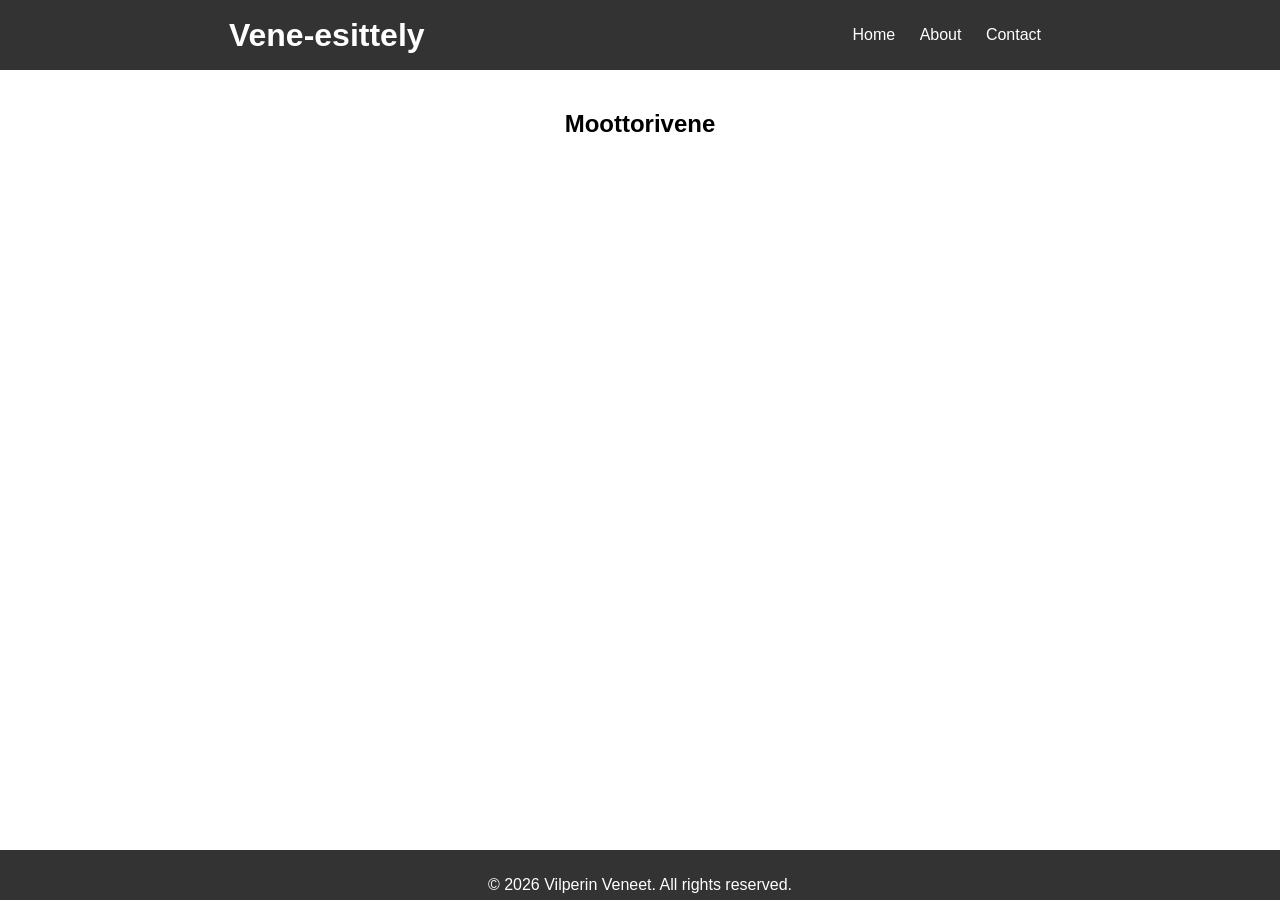
==== boat1.html @ 3406d79c "removed info" ====
<!DOCTYPE html>
<html lang="en">
    <head>
        <meta charset="UTF-8">
        <meta name="viewport" content="width=device-width, initial-scale=1.0">
        <title>Vene-esittely</title>
        <link rel="stylesheet" href="style.css">
    </head>
    <body>
        <header>
            <h1>Vene-esittely</h1>
            <nav>
                <a href="index.html">Home</a>
                <a href="about.html">About</a>
                <a href="contact.html">Contact</a>
            </nav>
        </header>

        <main>
            <section id="boat1">
                <div>
                    <h1>Moottorivene</h1>
                </div>
            </section>
        </main>

        <footer>
            <p>&copy; 2026 Vilperin Veneet. All rights reserved.</p>
        </footer>
    </body>
</html>
---- style.css ----
body {
    font-family: Arial, sans-serif;
    margin: 0;
    padding: 0;
    display: flex;
    flex-direction: column;
    min-height: 100vh;
}
main {
    flex: 1;
}
section {
    padding: 20px;
    text-align: center;
}
section#intro {
    padding: 20px 0;
}
header {
    background-color: #333;
    color: #fff;
    padding: 20px;
    text-align: center;
    display: flex;
    justify-content: space-around;
    height: 30px;
    align-items: center;
}
header a {
    color: #fff;
    text-decoration: none;
    margin: 0 10px;
}
header a:hover {
    text-decoration: underline;
}
footer {
    background-color: #333;
    color: #fff;
    padding: 10px;
    text-align: center;
    height: 30px;
}

#intro {
    background-color: #f4f4f4;
    padding: 20px;
    text-align: center;
}

.cards {
    display: grid;
    grid-template-columns: repeat(3, minmax(300px, 1fr));
    padding: 20px;
}

.card {
    flex: 1 1 300px;
    margin: 10px;
    padding: 20px;
    text-align: center;
    background-color: #ebefef;
    border: 1px solid #ddd;
    border-radius: 5px;
}
.card img {
    max-width: 100%;
    height: 300px;
    object-fit: cover;
}
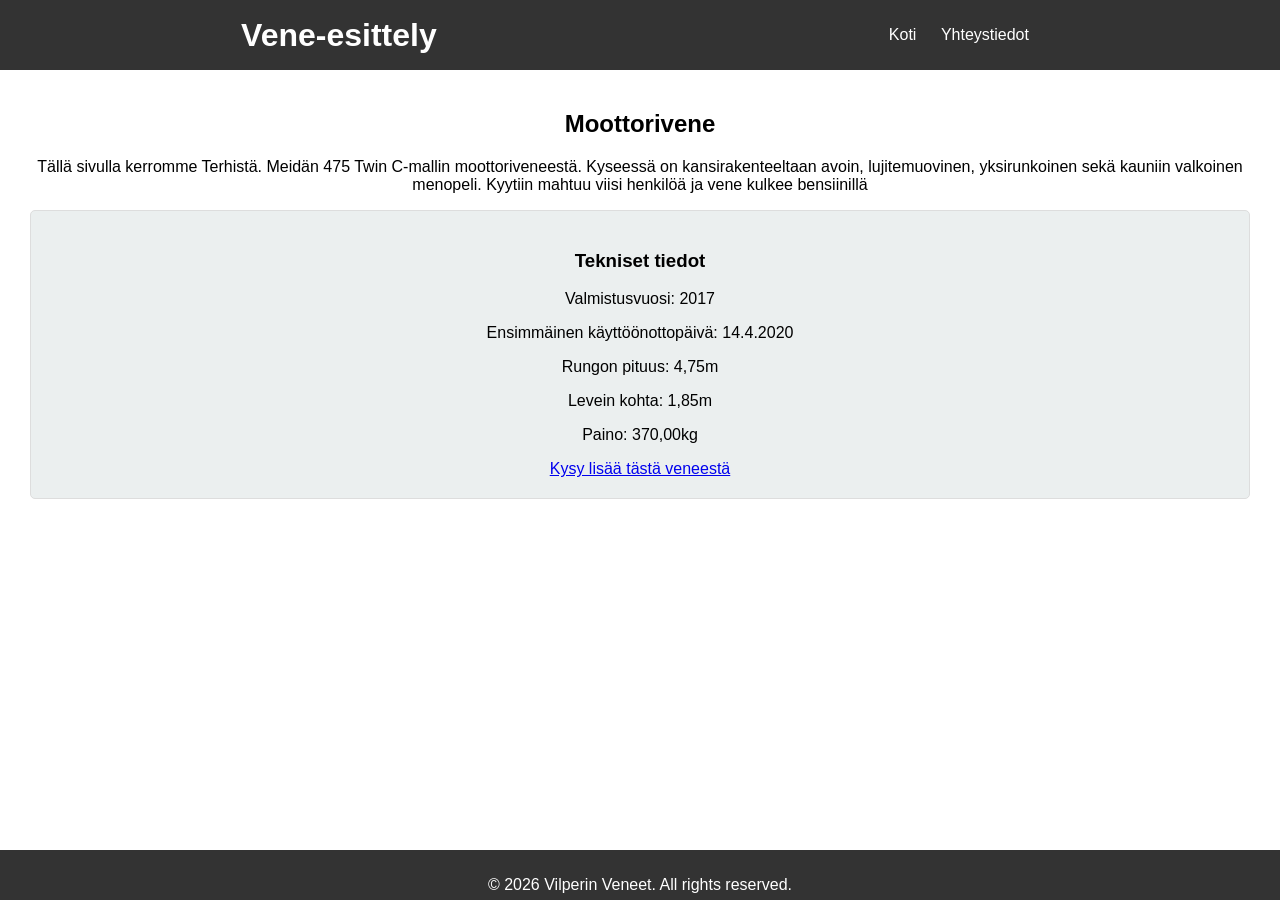
==== commit d8703d47: "boatfix" ====
--- a/boat1.html
+++ b/boat1.html
@@ -10,9 +10,8 @@
         <header>
             <h1>Vene-esittely</h1>
             <nav>
-                <a href="index.html">Home</a>
-                <a href="about.html">About</a>
-                <a href="contact.html">Contact</a>
+                <a href="index.html">Koti</a>
+                <a href="contact.html">Yhteystiedot</a>
             </nav>
         </header>
 
@@ -20,7 +19,20 @@
             <section id="boat1">
                 <div>
                     <h1>Moottorivene</h1>
+                    <p>Tällä sivulla kerromme Terhistä. Meidän 475 Twin C-mallin moottoriveneestä. Kyseessä on kansirakenteeltaan avoin, lujitemuovinen, yksirunkoinen sekä kauniin valkoinen menopeli. Kyytiin mahtuu viisi henkilöä ja vene kulkee bensiinillä</p>
                 </div>
+                <div class="card">
+                    <article>
+                        <h3>Tekniset tiedot</h3>
+                        <p>Valmistusvuosi: 2017</p>
+                        <p>Ensimmäinen käyttöönottopäivä: 14.4.2020</p>
+                        <p>Rungon pituus: 4,75m</p>
+                        <p>Levein kohta: 1,85m</p>
+                        <p>Paino: 370,00kg</p>
+                        <a href="contact.html">Kysy lisää tästä veneestä</a>
+                    </article>
+                </div>
+
             </section>
         </main>
 
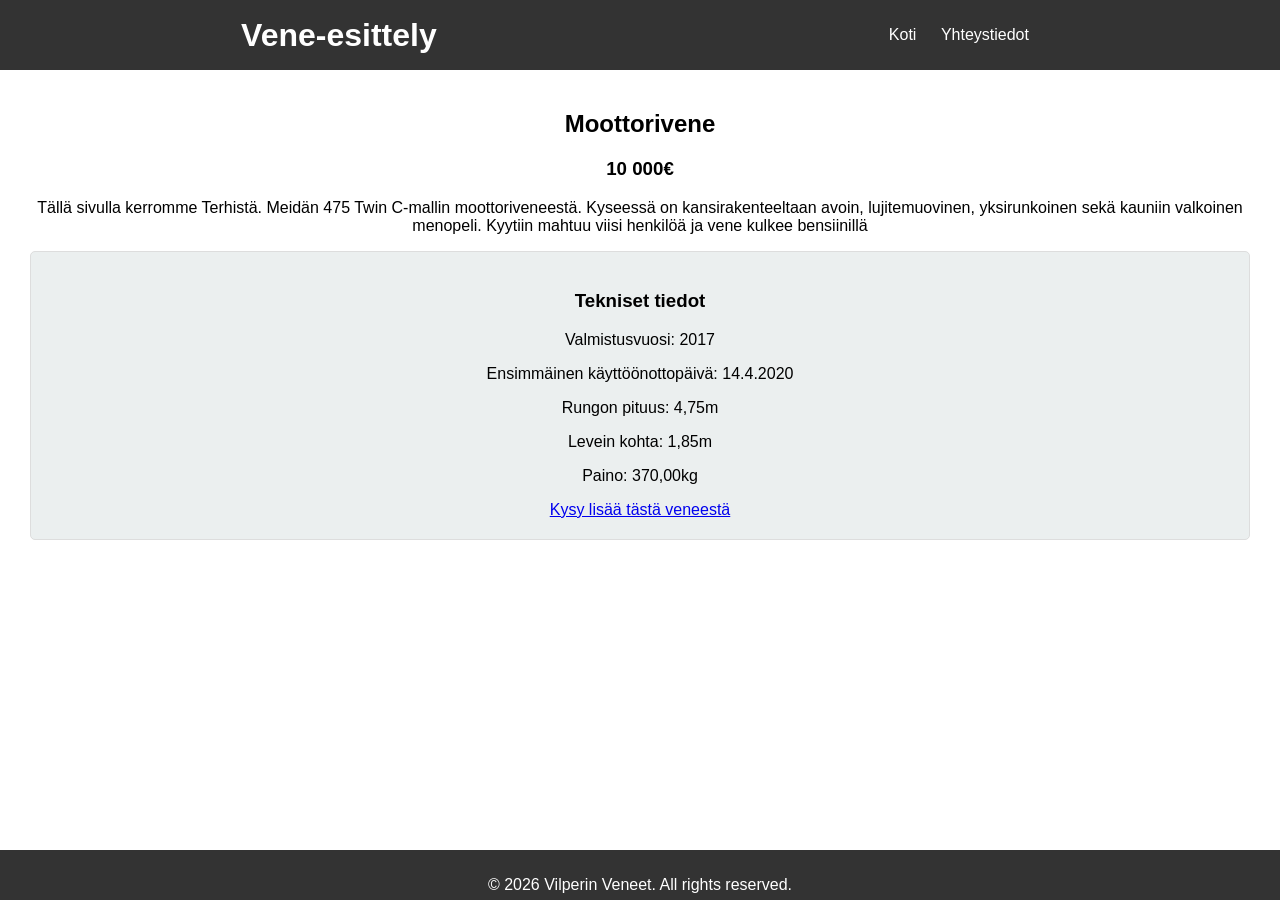
==== commit a923adbf: "tinyfix" ====
--- a/boat1.html
+++ b/boat1.html
@@ -19,6 +19,7 @@
             <section id="boat1">
                 <div>
                     <h1>Moottorivene</h1>
+                    <h3>10 000€</h3>
                     <p>Tällä sivulla kerromme Terhistä. Meidän 475 Twin C-mallin moottoriveneestä. Kyseessä on kansirakenteeltaan avoin, lujitemuovinen, yksirunkoinen sekä kauniin valkoinen menopeli. Kyytiin mahtuu viisi henkilöä ja vene kulkee bensiinillä</p>
                 </div>
                 <div class="card">
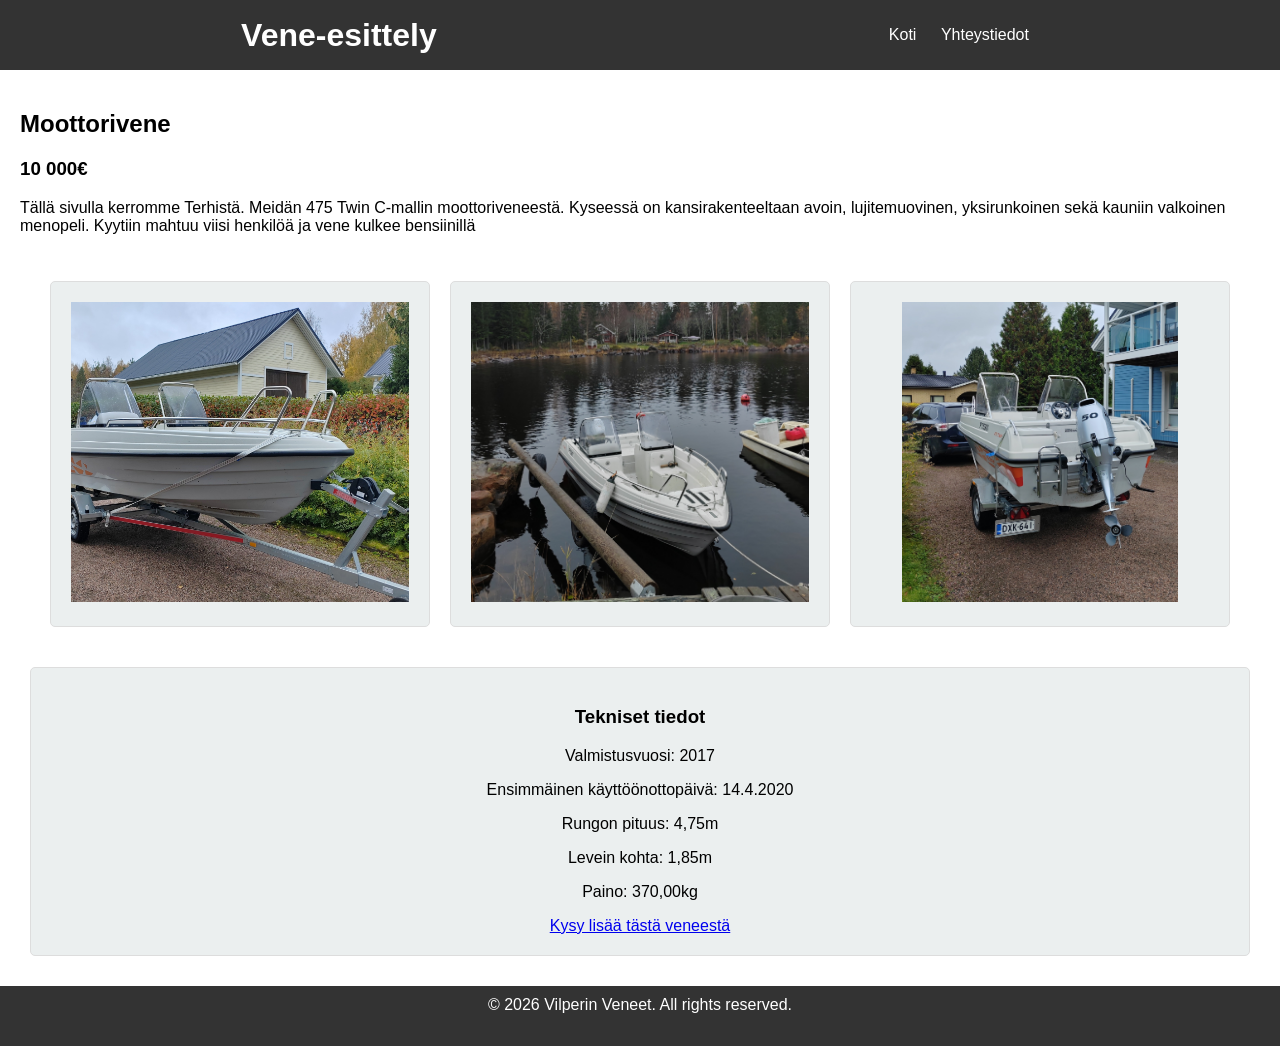
==== commit 284e70c8: "updated" ====
--- a/boat1.html
+++ b/boat1.html
@@ -22,6 +22,17 @@
                     <h3>10 000€</h3>
                     <p>Tällä sivulla kerromme Terhistä. Meidän 475 Twin C-mallin moottoriveneestä. Kyseessä on kansirakenteeltaan avoin, lujitemuovinen, yksirunkoinen sekä kauniin valkoinen menopeli. Kyytiin mahtuu viisi henkilöä ja vene kulkee bensiinillä</p>
                 </div>
+                <div class="cards">
+                    <article class="card">
+                        <img src="images/vene-1.jpg">
+                    </article>
+                    <article class="card">
+                        <img src="images/vene-2.jpg">
+                    </article>
+                    <article class="card">
+                        <img src="images/vene-3.jpg">
+                    </article>
+                </div>
                 <div class="card">
                     <article>
                         <h3>Tekniset tiedot</h3>
--- a/style.css
+++ b/style.css
@@ -11,7 +11,6 @@
 }
 section {
     padding: 20px;
-    text-align: center;
 }
 section#intro {
     padding: 20px 0;
@@ -39,12 +38,38 @@
     color: #fff;
     padding: 10px;
     text-align: center;
-    height: 30px;
+    height: 40px;
+}
+footer p {
+    margin: 0;
+}
+
+#contact-form {
+    display: flex;
+    flex-direction: column;
+}
+.form-group {
+    margin-bottom: 15px;
+}
+
+input[type="text"],
+input[type="email"],
+textarea {
+    width: 100%;
+    padding: 10px;
+    margin: 5px 0;
+    border: 1px solid #ccc;
+    border-radius: 4px;
+    box-sizing: border-box;
 }
 
 #intro {
     background-color: #f4f4f4;
     padding: 20px;
+    text-align: center;
+}
+
+.centered {
     text-align: center;
 }
 
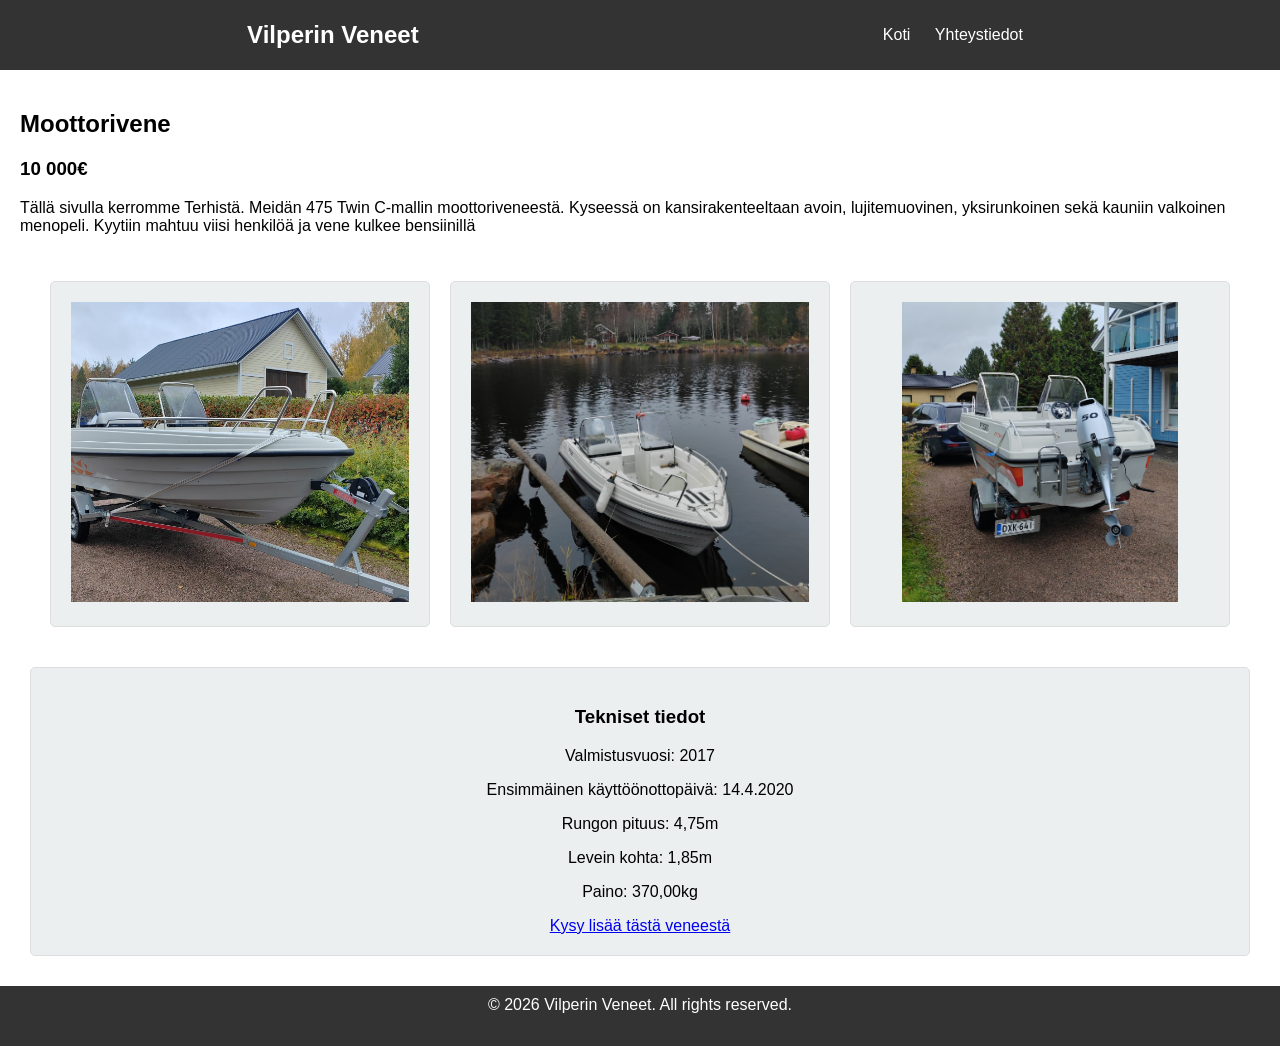
==== commit 1baf4883: "updated +" ====
--- a/boat1.html
+++ b/boat1.html
@@ -8,7 +8,7 @@
     </head>
     <body>
         <header>
-            <h1>Vene-esittely</h1>
+            <h2>Vilperin Veneet</h2>
             <nav>
                 <a href="index.html">Koti</a>
                 <a href="contact.html">Yhteystiedot</a>
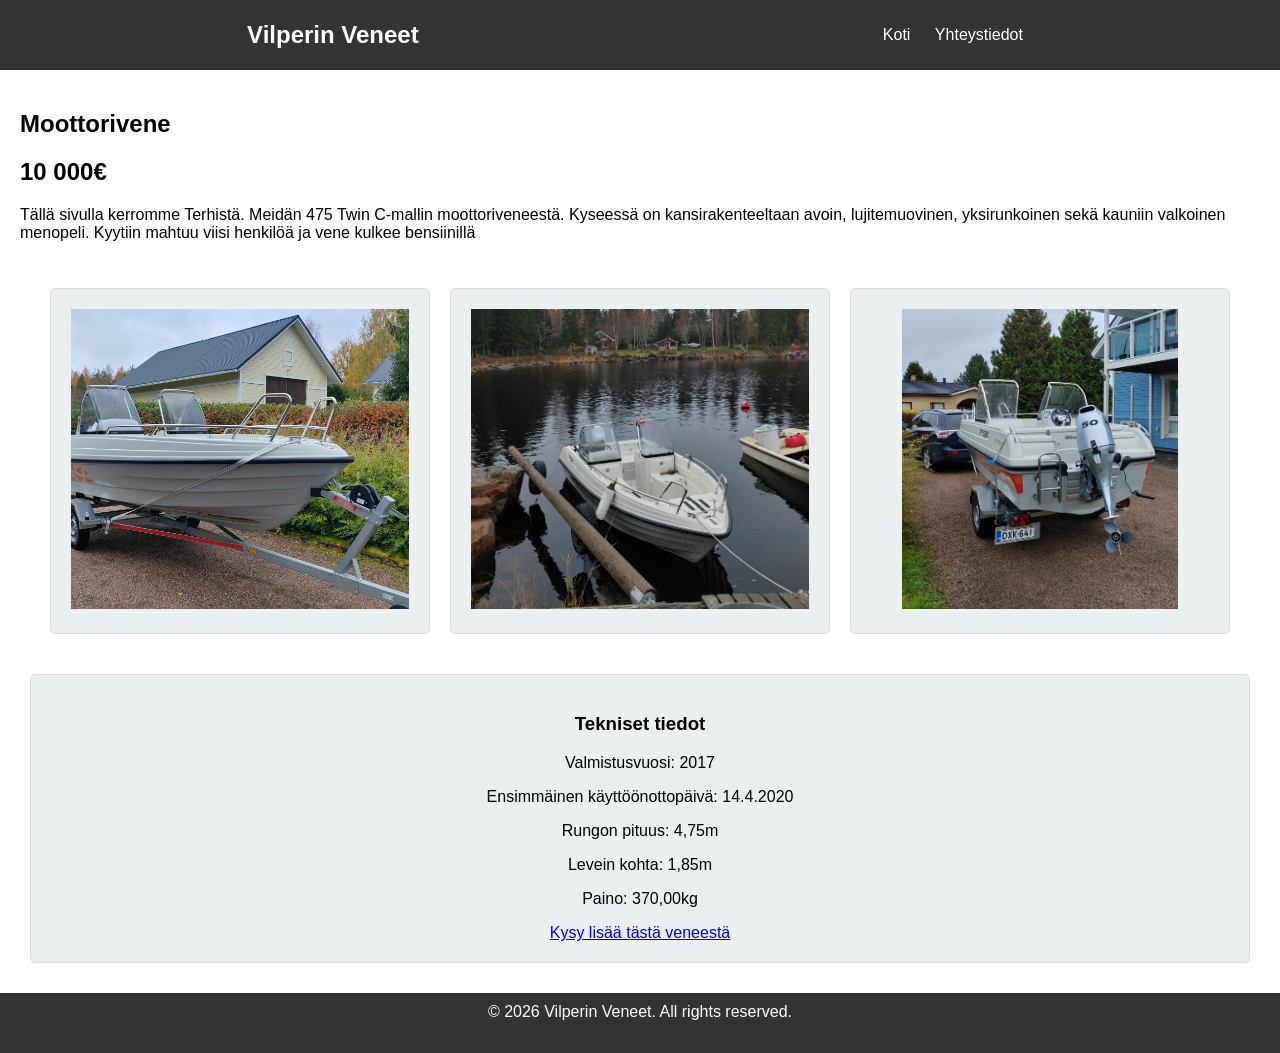
==== commit 88f3040c: "added alt for images" ====
--- a/boat1.html
+++ b/boat1.html
@@ -19,18 +19,18 @@
             <section id="boat1">
                 <div>
                     <h1>Moottorivene</h1>
-                    <h3>10 000€</h3>
+                    <h2>10 000€</h2>
                     <p>Tällä sivulla kerromme Terhistä. Meidän 475 Twin C-mallin moottoriveneestä. Kyseessä on kansirakenteeltaan avoin, lujitemuovinen, yksirunkoinen sekä kauniin valkoinen menopeli. Kyytiin mahtuu viisi henkilöä ja vene kulkee bensiinillä</p>
                 </div>
                 <div class="cards">
                     <article class="card">
-                        <img src="images/vene-1.jpg">
+                        <img src="images/vene-1.jpg" alt="Kuva veneestä vetokoukussa">
                     </article>
                     <article class="card">
-                        <img src="images/vene-2.jpg">
+                        <img src="images/vene-2.jpg" alt="Kuva veneestä vedessä">
                     </article>
                     <article class="card">
-                        <img src="images/vene-3.jpg">
+                        <img src="images/vene-3.jpg" alt=" Kuva veneen perästä, vetokoukussa">
                     </article>
                 </div>
                 <div class="card">
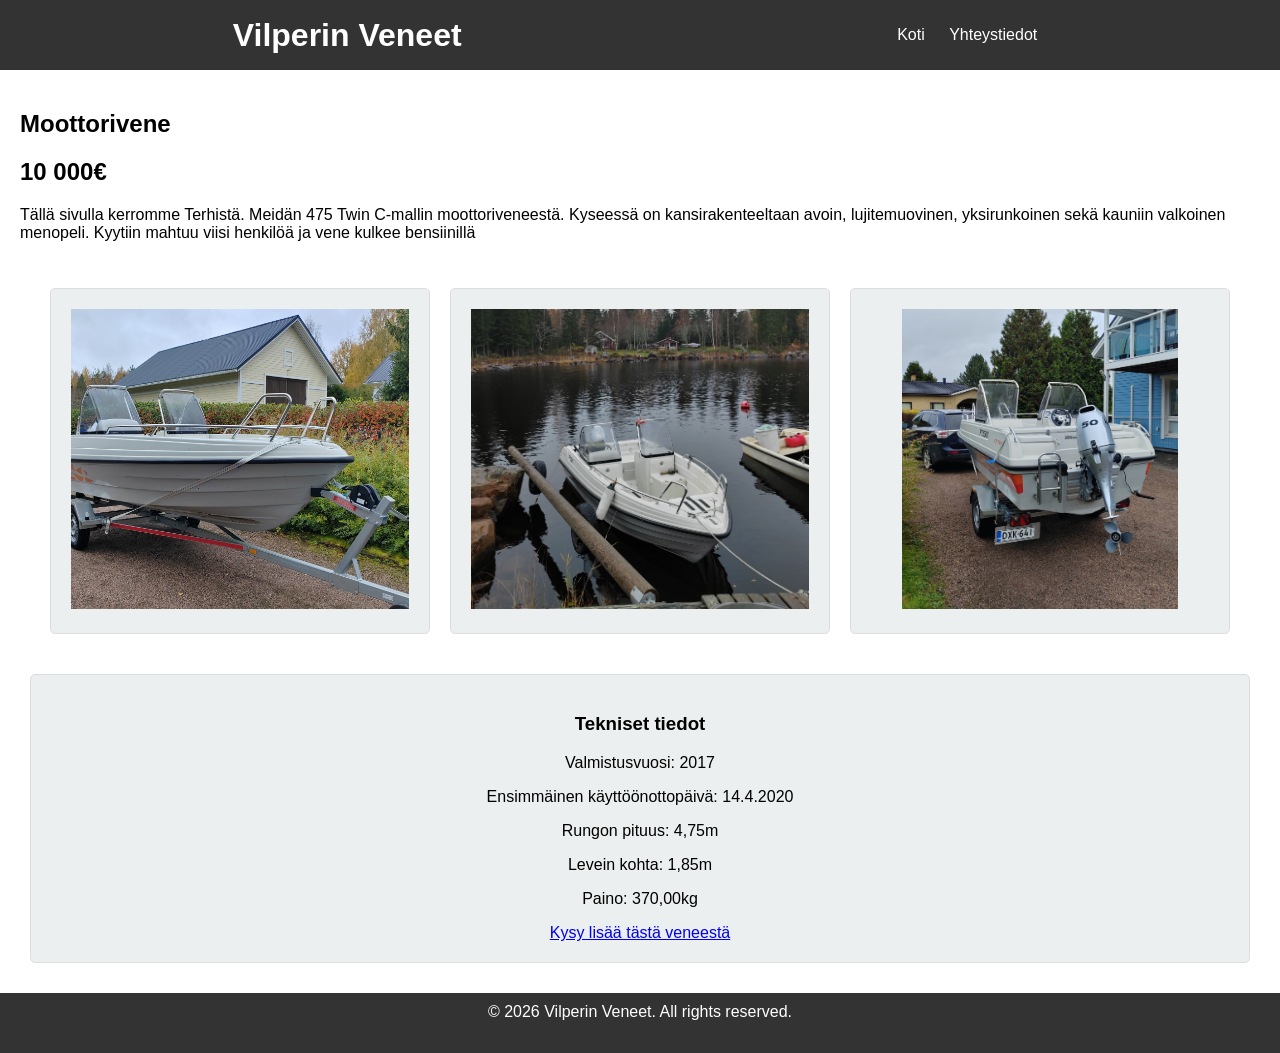
==== commit 924b3cf8: "changed header h2 -> h1" ====
--- a/boat1.html
+++ b/boat1.html
@@ -8,7 +8,7 @@
     </head>
     <body>
         <header>
-            <h2>Vilperin Veneet</h2>
+            <h1>Vilperin Veneet</h1>
             <nav>
                 <a href="index.html">Koti</a>
                 <a href="contact.html">Yhteystiedot</a>
--- a/style.css
+++ b/style.css
@@ -92,4 +92,10 @@
     max-width: 100%;
     height: 300px;
     object-fit: cover;
+}
+
+@media (max-width: 768px) {
+    .cards {
+        grid-template-columns: 1fr;
+    }
 }
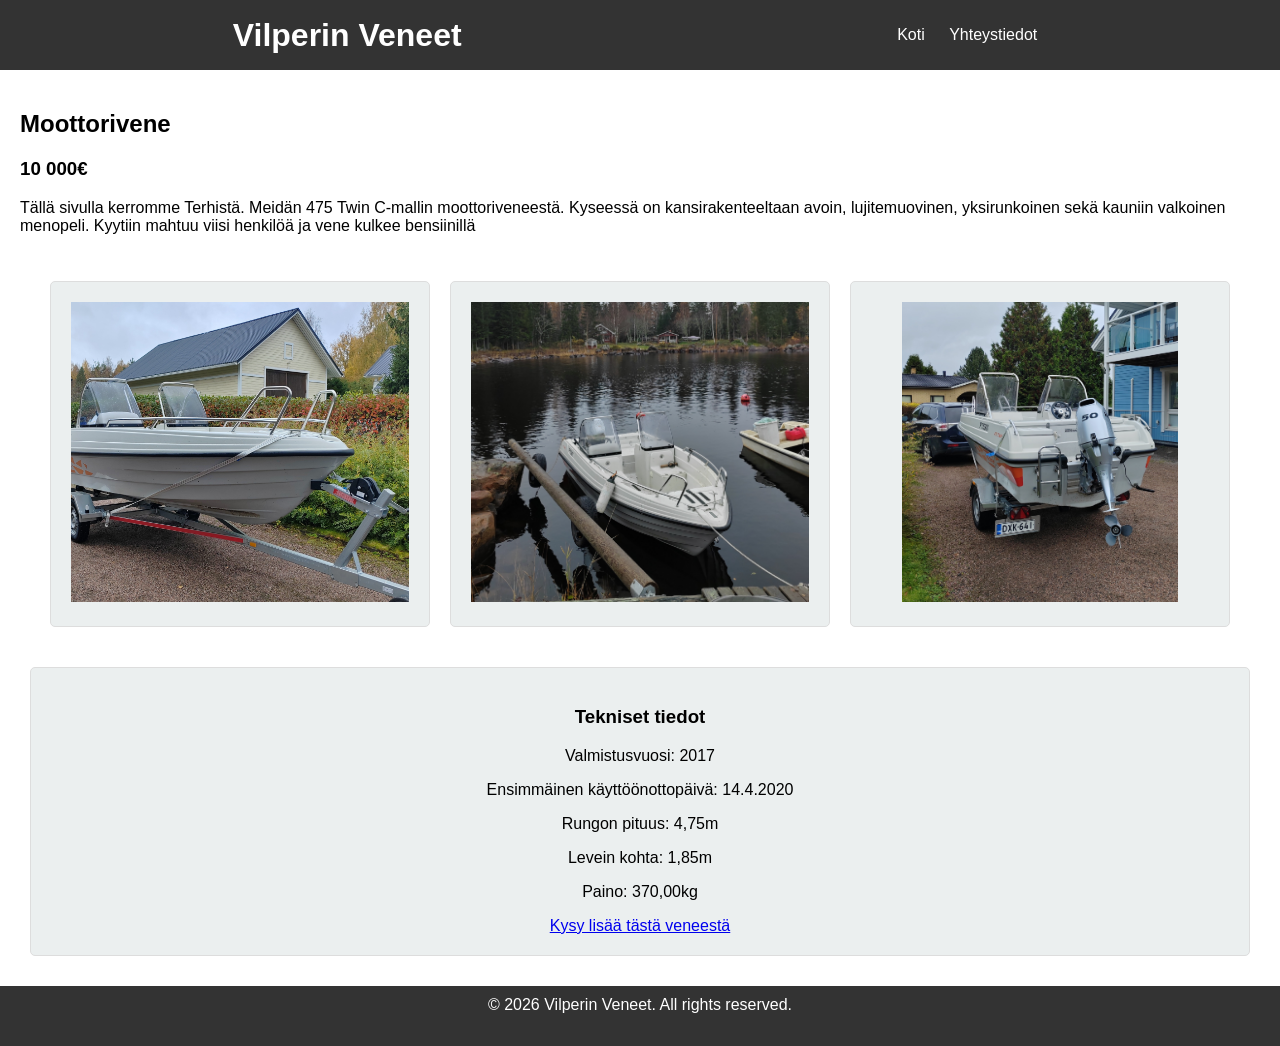
==== commit 62a9a5f0: "boat article -> div" ====
--- a/boat1.html
+++ b/boat1.html
@@ -18,20 +18,20 @@
         <main>
             <section id="boat1">
                 <div>
-                    <h1>Moottorivene</h1>
-                    <h2>10 000€</h2>
+                    <h2>Moottorivene</h2>
+                    <h3>10 000€</h3>
                     <p>Tällä sivulla kerromme Terhistä. Meidän 475 Twin C-mallin moottoriveneestä. Kyseessä on kansirakenteeltaan avoin, lujitemuovinen, yksirunkoinen sekä kauniin valkoinen menopeli. Kyytiin mahtuu viisi henkilöä ja vene kulkee bensiinillä</p>
                 </div>
                 <div class="cards">
-                    <article class="card">
+                    <div class="card">
                         <img src="images/vene-1.jpg" alt="Kuva veneestä vetokoukussa">
-                    </article>
-                    <article class="card">
+                    </div>
+                    <div class="card">
                         <img src="images/vene-2.jpg" alt="Kuva veneestä vedessä">
-                    </article>
-                    <article class="card">
+                    </div>
+                    <div class="card">
                         <img src="images/vene-3.jpg" alt=" Kuva veneen perästä, vetokoukussa">
-                    </article>
+                    </div>
                 </div>
                 <div class="card">
                     <article>
